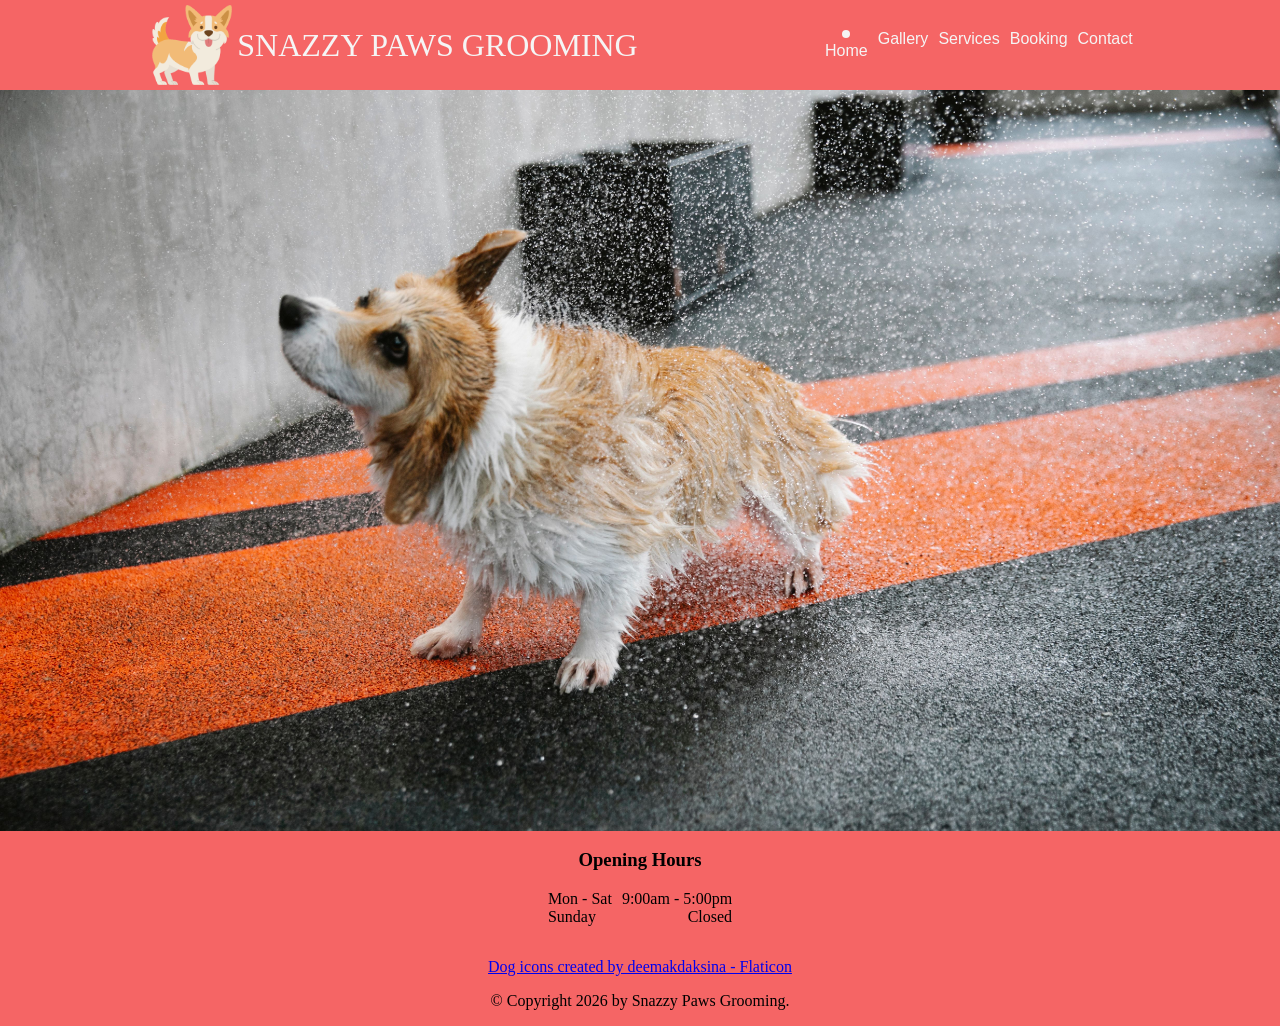
==== index.html @ 37ca0b6e "INITIAL COMMIT" ====
<!DOCTYPE html>
<html>

<head>
    <meta charset="utf-8">
    <meta name="viewport" content="width=device-width, initial-scale=1.0">
    <title>Snazzy Paws Grooming</title>
    <link rel="stylesheet" href="css/min.css">
    <meta name="description" content="Dog grooming services at Snazzy Paws">
    <link rel="icon" href="images/favicon.png">
</head>

<body>
    <header>
        <div class="brand">
            <img src="images/corgi.png" alt="logo" width="90">
            <h1>Snazzy Paws Grooming</h1>
        </div>
        <nav>
        <ul>
            <li class="active"><a href="index.html">Home</a></li>
            <li><a href="gallery.html">Gallery</a></li>
            <li><a href="services.html">Services</a></li>
            <li><a href="booking.html">Booking</a></li>
            <li><a href="contact.html">Contact</a></li>
        </ul>
        </nav>
    </header>

    <div class="container">   
        <img src="images/landscape/photo3.jpg" alt="main" height="300">
    </div> 

    <!--footer-->
    <footer>
        <div class="hours">
            <h3>Opening Hours</h3>
            <ul>
                <li><span>Mon - Sat</span><span>9:00am - 5:00pm</span></li>
                <li><span>Sunday</span><span>Closed</span></li>
            </ul>
        </div>

        <p><a href="https://www.flaticon.com/free-icons/dog" title="dog icons">Dog icons created by deemakdaksina - Flaticon</a></p>
        <p><span class="copyright">&copy; Copyright 2026 by Snazzy Paws Grooming.</span></p>
        
    </footer>
</body>

</html>
---- css/min.css ----
*{box-sizing:border-box}body{text-align:center;margin:0;background-color:rgba(245,93,93,.945)}header{display:flex;justify-content:space-evenly;align-items:center;flex-wrap:wrap}.brand{display:flex;align-items:center;float:left}nav ul{display:flex;list-style:none;gap:10px}nav a{color:whitesmoke;font-family:Arial,sans-serif;text-decoration:none}li.active a{position:relative}li.active a::before{content:"";display:block;width:8px;height:8px;background-color:whitesmoke;border-radius:50%;margin:0 auto 4px}a:hover{color:blue}h1{text-transform:uppercase;color:whitesmoke;font-family:fantasy;font-weight:100}h2{color:whitesmoke;font-family:Impact,Haettenschweiler,'Arial Narrow Bold',sans-serif;font-weight:100}img{max-width:100%;height:auto}iframe{width:600px;max-width:100%;height:800px;padding:25px}.container{display:flex;min-height:60vh;flex-wrap:wrap;align-items:center;justify-content:center;background-color:rgb(224,223,223)}.box{width:320px;max-width:90vw;height:200px;border-radius:10px;margin:10px;border:solid rgb(197,66,66) 5px;display:flex;flex-direction:column;justify-content:space-between;background-color:rgba(197,74,74,.877)}.box img{width:100%;height:100%;object-fit:cover;border-radius:8px}table{width:90%;margin:40px auto;border-collapse:collapse;background:whitesmoke;box-shadow:0 2px 12px rgba(0,0,0,.08);font-family:Georgia,serif;text-align:left}th{background-color:rgba(245,93,93,.945);color:white;padding:16px 20px;font-weight:normal;letter-spacing:1px;text-transform:uppercase;font-size:13px}td{padding:16px 20px;color:#333}td:first-child{font-weight:bold}td:last-child{color:saddlebrown;font-weight:bold}tbody tr:nth-child(even){background-color:#e6e3e3}.hours{display:inline-block}.hours ul{list-style:none;padding:0}.hours li{display:flex;justify-content:space-between;max-width:250px;column-gap:10px}
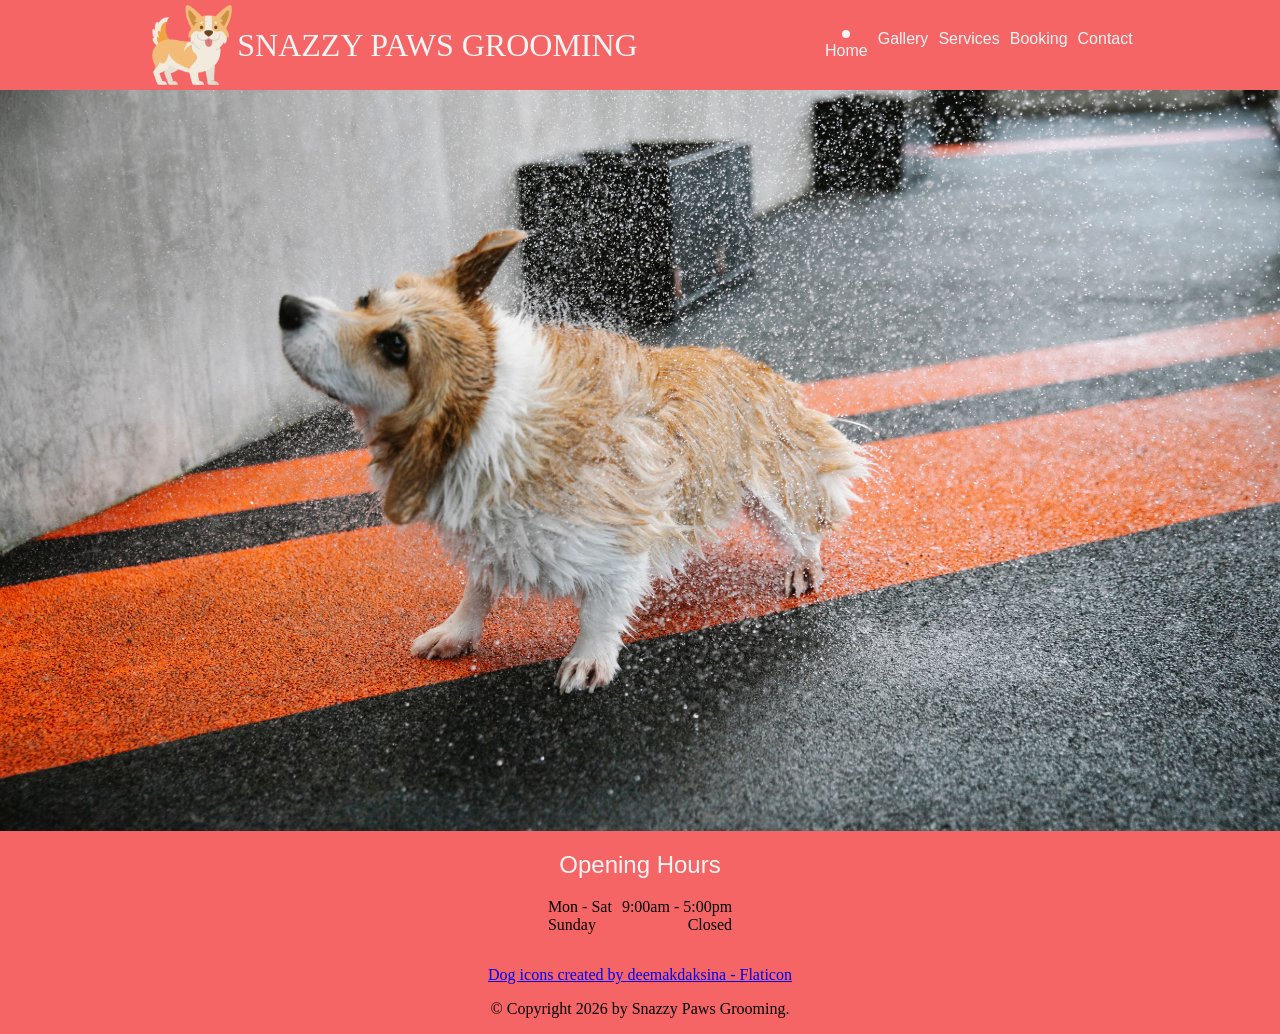
==== commit 748456da: "added lang and changed h3 to h2" ====
--- a/index.html
+++ b/index.html
@@ -1,5 +1,5 @@
 <!DOCTYPE html>
-<html>
+<html lang="en">
 
 <head>
     <meta charset="utf-8">
@@ -34,7 +34,7 @@
     <!--footer-->
     <footer>
         <div class="hours">
-            <h3>Opening Hours</h3>
+            <h2>Opening Hours</h2>
             <ul>
                 <li><span>Mon - Sat</span><span>9:00am - 5:00pm</span></li>
                 <li><span>Sunday</span><span>Closed</span></li>
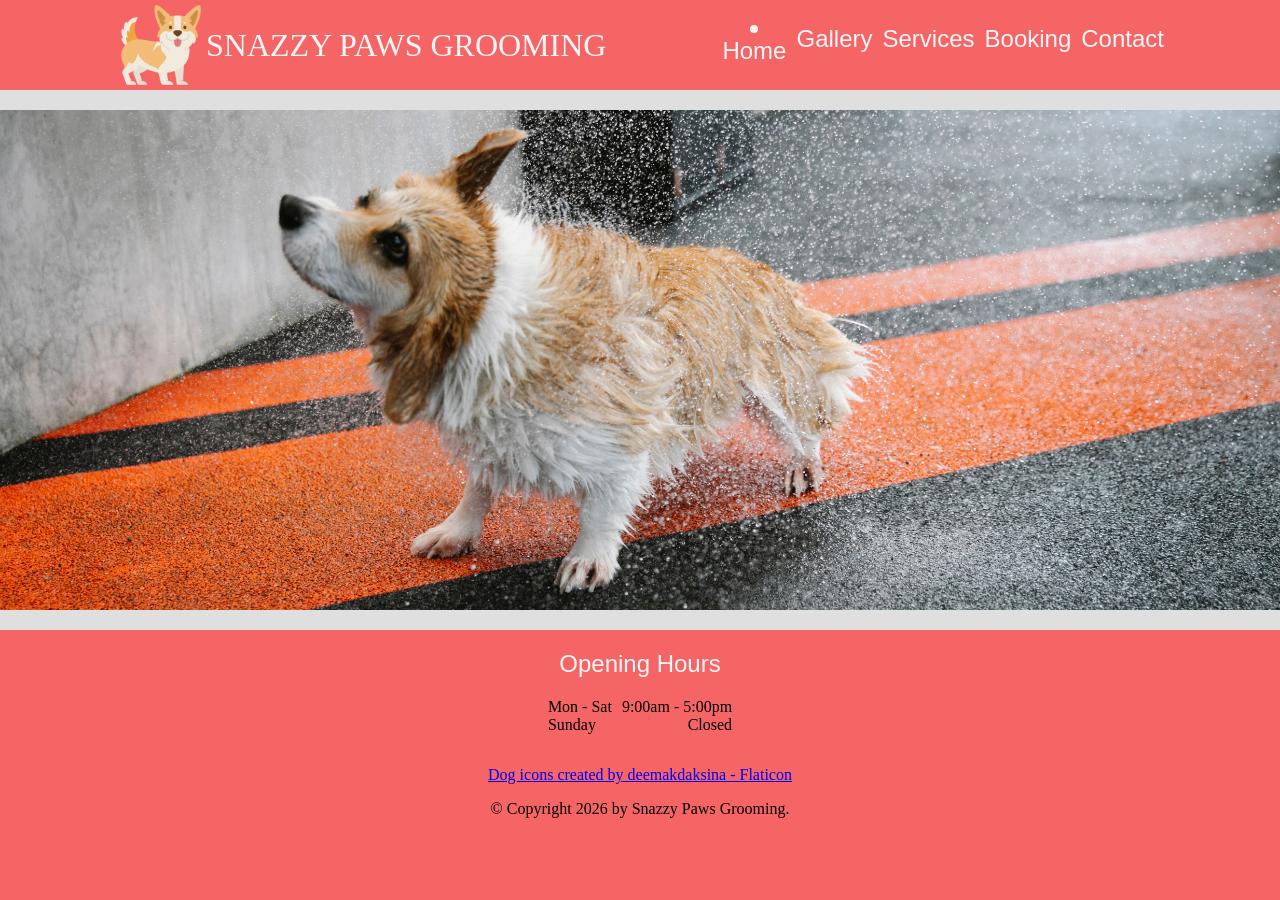
==== commit cebcb729: "created banner css for index image" ====
--- a/index.html
+++ b/index.html
@@ -28,7 +28,7 @@
     </header>
 
     <div class="container">   
-        <img src="images/landscape/photo3.jpg" alt="main" height="300">
+        <img src="images/landscape/photo3.jpg" alt="main" class="banner-img">
     </div> 
 
     <!--footer-->
--- a/css/min.css
+++ b/css/min.css
@@ -1 +1 @@
-*{box-sizing:border-box}body{text-align:center;margin:0;background-color:rgba(245,93,93,.945)}header{display:flex;justify-content:space-evenly;align-items:center;flex-wrap:wrap}.brand{display:flex;align-items:center;float:left}nav ul{display:flex;list-style:none;gap:10px}nav a{color:whitesmoke;font-family:Arial,sans-serif;text-decoration:none}li.active a{position:relative}li.active a::before{content:"";display:block;width:8px;height:8px;background-color:whitesmoke;border-radius:50%;margin:0 auto 4px}a:hover{color:blue}h1{text-transform:uppercase;color:whitesmoke;font-family:fantasy;font-weight:100}h2{color:whitesmoke;font-family:Impact,Haettenschweiler,'Arial Narrow Bold',sans-serif;font-weight:100}img{max-width:100%;height:auto}iframe{width:600px;max-width:100%;height:800px;padding:25px}.container{display:flex;min-height:60vh;flex-wrap:wrap;align-items:center;justify-content:center;background-color:rgb(224,223,223)}.box{width:320px;max-width:90vw;height:200px;border-radius:10px;margin:10px;border:solid rgb(197,66,66) 5px;display:flex;flex-direction:column;justify-content:space-between;background-color:rgba(197,74,74,.877)}.box img{width:100%;height:100%;object-fit:cover;border-radius:8px}table{width:90%;margin:40px auto;border-collapse:collapse;background:whitesmoke;box-shadow:0 2px 12px rgba(0,0,0,.08);font-family:Georgia,serif;text-align:left}th{background-color:rgba(245,93,93,.945);color:white;padding:16px 20px;font-weight:normal;letter-spacing:1px;text-transform:uppercase;font-size:13px}td{padding:16px 20px;color:#333}td:first-child{font-weight:bold}td:last-child{color:saddlebrown;font-weight:bold}tbody tr:nth-child(even){background-color:#e6e3e3}.hours{display:inline-block}.hours ul{list-style:none;padding:0}.hours li{display:flex;justify-content:space-between;max-width:250px;column-gap:10px}+*{box-sizing:border-box}body{text-align:center;margin:0;background-color:rgb(245 93 93 / .945)}header{display:flex;justify-content:space-evenly;align-items:center;flex-wrap:wrap}.brand{display:flex;align-items:center;float:left}nav ul{display:flex;list-style:none;gap:10px;flex-wrap:wrap;justify-content:center;padding:0;margin:0}nav a{color:whitesmoke;font-family:Arial,sans-serif;text-decoration:none;font-size:clamp(12px, 2vw, 24px)}li.active a{position:relative}li.active a::before{content:"";display:block;width:8px;height:8px;background-color:whitesmoke;border-radius:50%;margin:0 auto 4px}a:hover{color:blue}h1{text-transform:uppercase;color:whitesmoke;font-family:fantasy;font-weight:100}h2{color:whitesmoke;font-family:Impact,Haettenschweiler,'Arial Narrow Bold',sans-serif;font-weight:100}img{max-width:100%;height:auto}iframe{width:600px;max-width:100%;height:800px;padding:25px}.container{display:flex;min-height:60vh;flex-wrap:wrap;align-items:center;justify-content:center;background-color:#e0dfdf}.banner-img{width:100%;height:350px;object-fit:cover}@media (min-width:1024px){.banner-img{height:500px}}.box{width:320px;max-width:90vw;height:200px;border-radius:10px;margin:10px;border:solid #c54242 5px;display:flex;flex-direction:column;justify-content:space-between;background-color:rgb(197 74 74 / .877)}.box img{width:100%;height:100%;object-fit:cover;border-radius:8px}table{width:90%;margin:40px auto;border-collapse:collapse;background:whitesmoke;box-shadow:0 2px 12px rgb(0 0 0 / .08);font-family:Georgia,serif;text-align:left}th{background-color:rgb(245 93 93 / .945);color:#fff;padding:16px 20px;font-weight:400;letter-spacing:1px;text-transform:uppercase;font-size:13px}td{padding:16px 20px;color:#333}td:first-child{font-weight:700}td:last-child{color:saddlebrown;font-weight:700}tbody tr:nth-child(even){background-color:#e6e3e3}.hours{display:inline-block}.hours ul{list-style:none;padding:0}.hours li{display:flex;justify-content:space-between;max-width:250px;column-gap:10px}
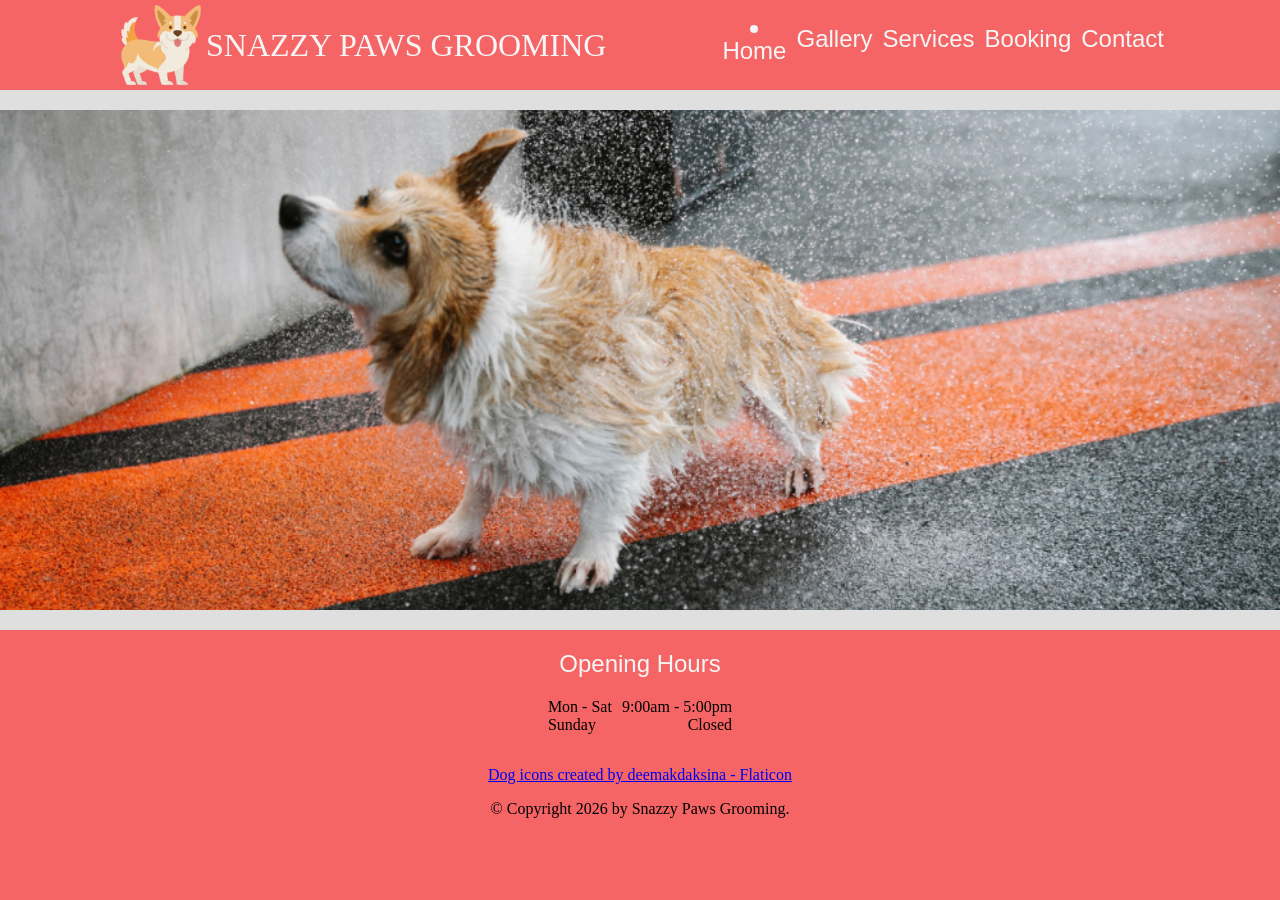
==== commit c6a5fab1: "changed images file sizes" ====
--- a/index.html
+++ b/index.html
@@ -28,7 +28,12 @@
     </header>
 
     <div class="container">   
-        <img src="images/landscape/photo3.jpg" alt="main" class="banner-img">
+        <img 
+        src="images/banner_1000w.jpg" 
+        srcset="images/banner_400w.jpg 400w, images/banner_1000w.jpg 1000w"
+        sizes="100vw"
+        class="banner-img"
+        alt="main">
     </div> 
 
     <!--footer-->
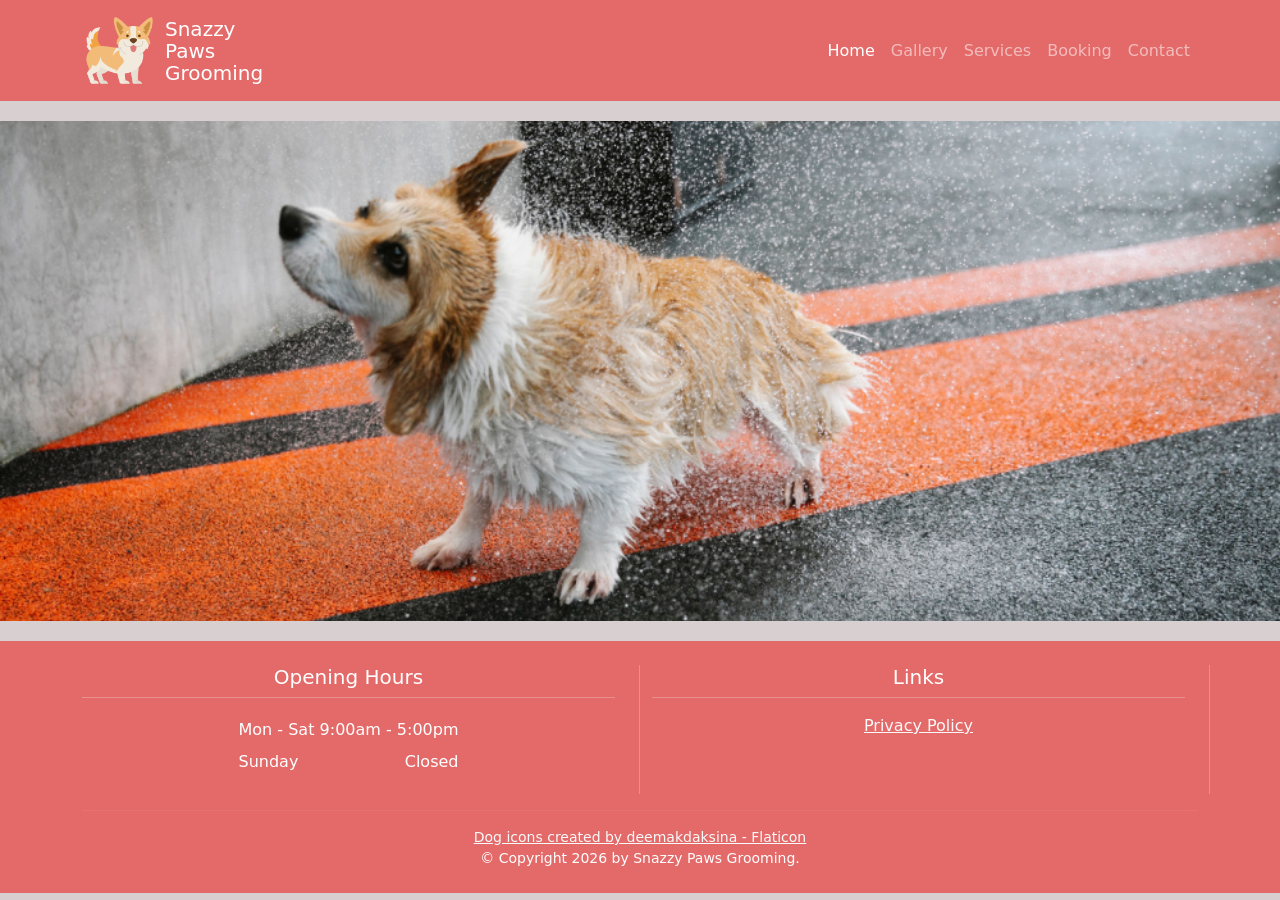
==== commit 957ea4a1: "refactored pages to use bootstrap" ====
--- a/index.html
+++ b/index.html
@@ -5,51 +5,65 @@
     <meta charset="utf-8">
     <meta name="viewport" content="width=device-width, initial-scale=1.0">
     <title>Snazzy Paws Grooming</title>
-    <link rel="stylesheet" href="css/min.css">
     <meta name="description" content="Dog grooming services at Snazzy Paws">
     <link rel="icon" href="images/favicon.png">
+    <link href="https://cdn.jsdelivr.net/npm/bootstrap@5.3.8/dist/css/bootstrap.min.css" rel="stylesheet">
+    <link rel="stylesheet" href="css/my-css.css">
 </head>
 
 <body>
-    <header>
-        <div class="brand">
-            <img src="images/corgi.png" alt="logo" width="90">
-            <h1>Snazzy Paws Grooming</h1>
+    <nav class="navbar navbar-expand-md navbar-dark brand-bg">
+        <div class="container">
+            <a class="navbar-brand d-flex align-items-center" href="index.html">
+                <img src="images/corgi.png" alt="logo" width="75" class="me-2">
+                <span class="brand-text">Snazzy<br>Paws<br>Grooming</span>
+            </a>
+            <button class="navbar-toggler" type="button" data-bs-toggle="collapse" data-bs-target="#navMenu">
+                <span class="navbar-toggler-icon"></span>
+            </button>
+            <div class="collapse navbar-collapse" id="navMenu">
+                <ul class="navbar-nav ms-auto text-end">
+                    <li class="nav-item"><a class="nav-link active" href="index.html">Home</a></li>
+                    <li class="nav-item"><a class="nav-link" href="gallery.html">Gallery</a></li>
+                    <li class="nav-item"><a class="nav-link" href="services.html">Services</a></li>
+                    <li class="nav-item"><a class="nav-link" href="booking.html">Booking</a></li>
+                    <li class="nav-item"><a class="nav-link" href="contact.html">Contact</a></li>
+                </ul>
+            </div>
         </div>
-        <nav>
-        <ul>
-            <li class="active"><a href="index.html">Home</a></li>
-            <li><a href="gallery.html">Gallery</a></li>
-            <li><a href="services.html">Services</a></li>
-            <li><a href="booking.html">Booking</a></li>
-            <li><a href="contact.html">Contact</a></li>
-        </ul>
-        </nav>
-    </header>
+    </nav>
 
-    <div class="container">   
-        <img 
-        src="images/banner_1000w.jpg" 
+    <div class="container-fluid p-0">
+        <img
+        src="images/banner_1000w.jpg"
         srcset="images/banner_400w.jpg 400w, images/banner_1000w.jpg 1000w"
         sizes="100vw"
         class="banner-img"
         alt="main">
-    </div> 
+    </div>
 
-    <!--footer-->
-    <footer>
-        <div class="hours">
-            <h2>Opening Hours</h2>
-            <ul>
-                <li><span>Mon - Sat</span><span>9:00am - 5:00pm</span></li>
-                <li><span>Sunday</span><span>Closed</span></li>
-            </ul>
+    <footer class="brand-bg text-white py-4">
+        <div class="container">
+            <div class="row">
+                <div class="col-sm-6 border-end border-light border-opacity-25 pe-4 text-center">
+                    <h2 class="h5 border-bottom border-light border-opacity-25 pb-2 mb-3">Opening Hours</h2>
+                    <ul class="list-unstyled hours-list mx-auto">
+                        <li class="d-flex justify-content-between py-1"><span>Mon - Sat</span><span>9:00am - 5:00pm</span></li>
+                        <li class="d-flex justify-content-between py-1"><span>Sunday</span><span>Closed</span></li>
+                    </ul>
+                </div>
+                <div class="col-sm-6 border-end border-light border-opacity-25 pe-4 text-center">
+                    <h2 class="h5 border-bottom border-light border-opacity-25 pb-2 mb-3">Links</h2>
+                    <p><a href="privacy_policy.html" class="link-light">Privacy Policy</a></p>
+                </div>
+            </div>
+            <hr class="border-light border-opacity-25 my-3">
+            <p class="small mb-0 text-center"><a href="https://www.flaticon.com/free-icons/dog" class="link-light">Dog icons created by deemakdaksina - Flaticon</a></p>
+            <p class="small mb-0 text-center">&copy; Copyright 2026 by Snazzy Paws Grooming.</p>
         </div>
+    </footer>
 
-        <p><a href="https://www.flaticon.com/free-icons/dog" title="dog icons">Dog icons created by deemakdaksina - Flaticon</a></p>
-        <p><span class="copyright">&copy; Copyright 2026 by Snazzy Paws Grooming.</span></p>
-        
-    </footer>
+    <script src="https://cdn.jsdelivr.net/npm/bootstrap@5.3.8/dist/js/bootstrap.bundle.min.js"></script>
 </body>
 
 </html>
--- a/css/my-css.css
+++ b/css/my-css.css
@@ -0,0 +1,52 @@
+
+
+.brand-bg {
+    background-color: rgba(230, 93, 93, 0.877);
+}
+
+.brand-text {
+    line-height: 1.1;
+}
+
+body {
+    background-color: rgb(216, 208, 208);
+}
+
+.banner-img {
+    width: 100%;
+    height: 350px;
+    object-fit: cover;
+    margin-top: 20px;
+    margin-bottom: 20px;
+}
+
+@media (min-width: 1024px) {
+    .banner-img {
+        height: 500px;
+    }
+}
+
+iframe {
+    width: 600px;
+    max-width: 100%;
+    height: 800px;
+}
+
+.privacy-policy {
+    max-width: 800px;
+    margin: auto;
+    padding: 20px;
+    text-align: left;
+    font-family: Georgia, serif;
+    color: black;
+    background-color: whitesmoke;
+}
+.privacy-policy h1,
+.privacy-policy h2 {
+    color: black;
+    font-family: 'Lucida Sans', 'Lucida Sans Regular', 'Lucida Grande', 'Lucida Sans Unicode', Geneva, Verdana, sans-serif;
+}
+
+.hours-list {
+    max-width: 220px;
+}
